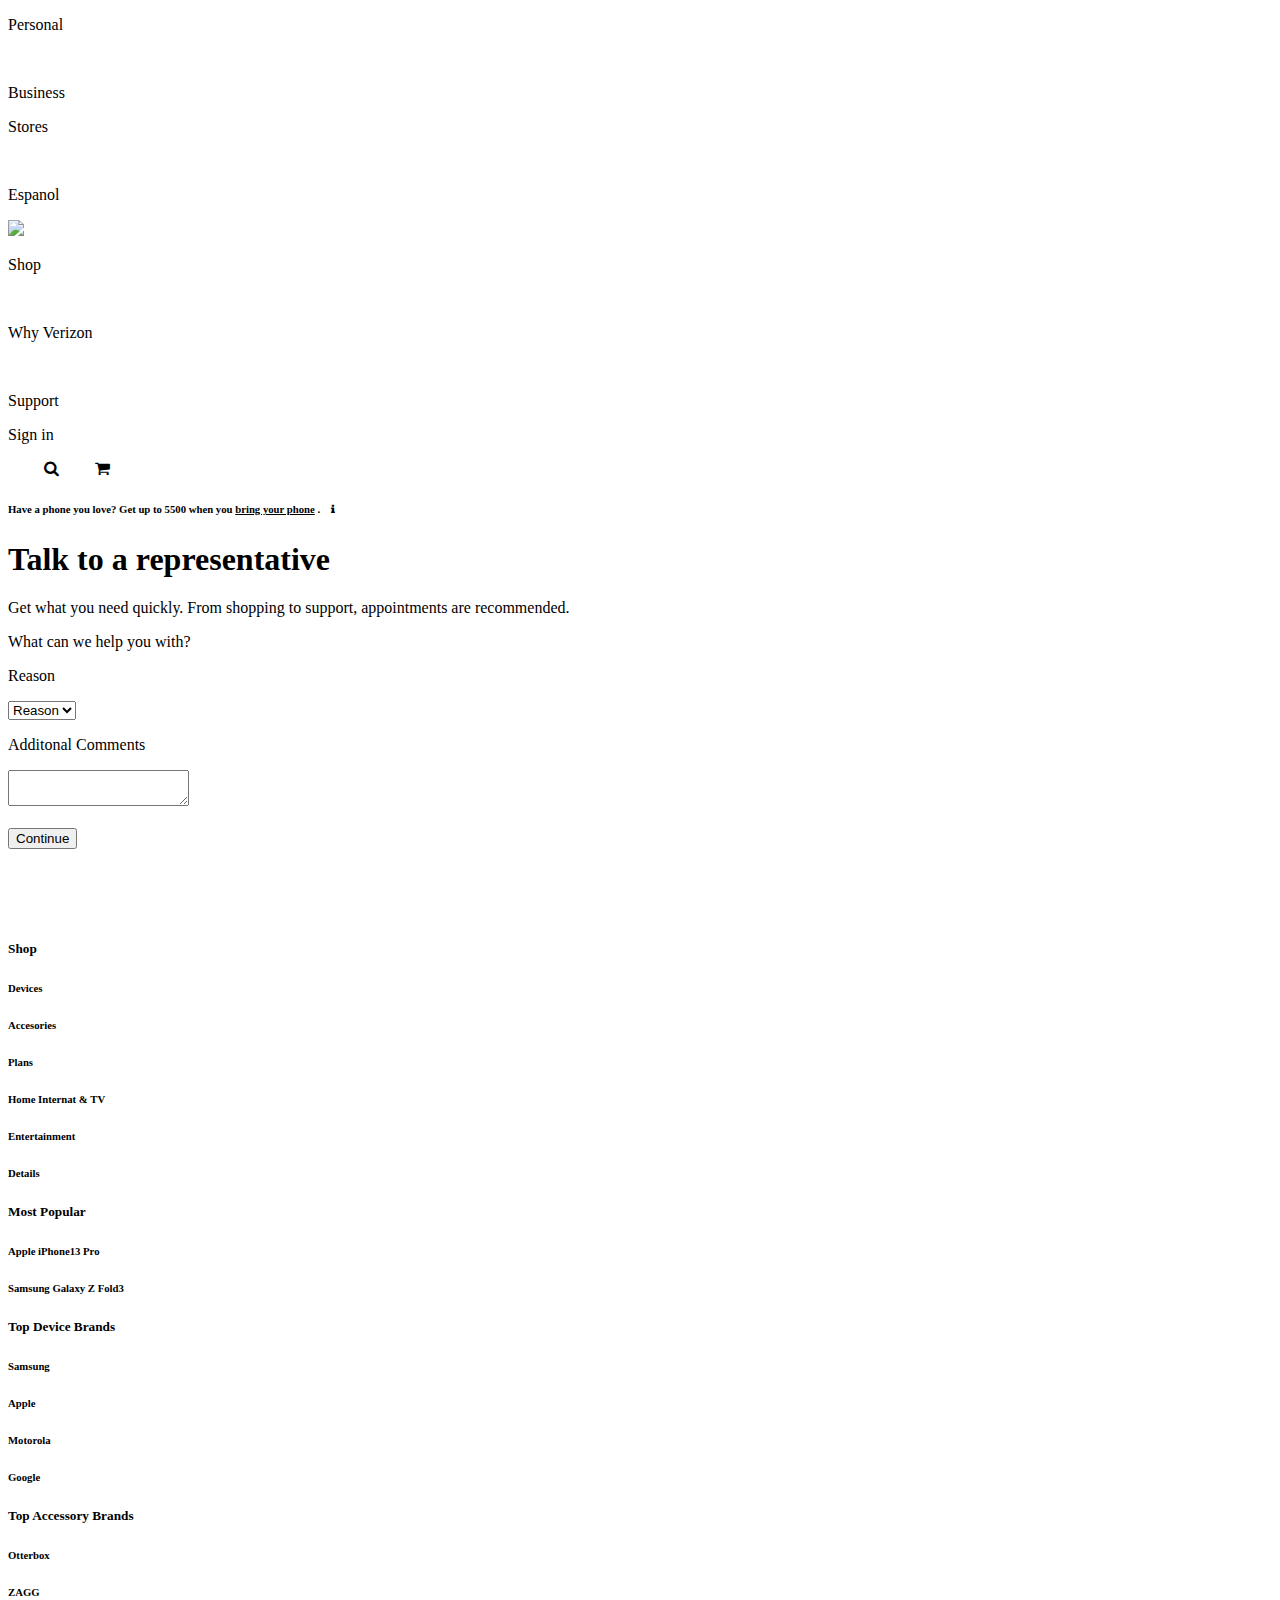
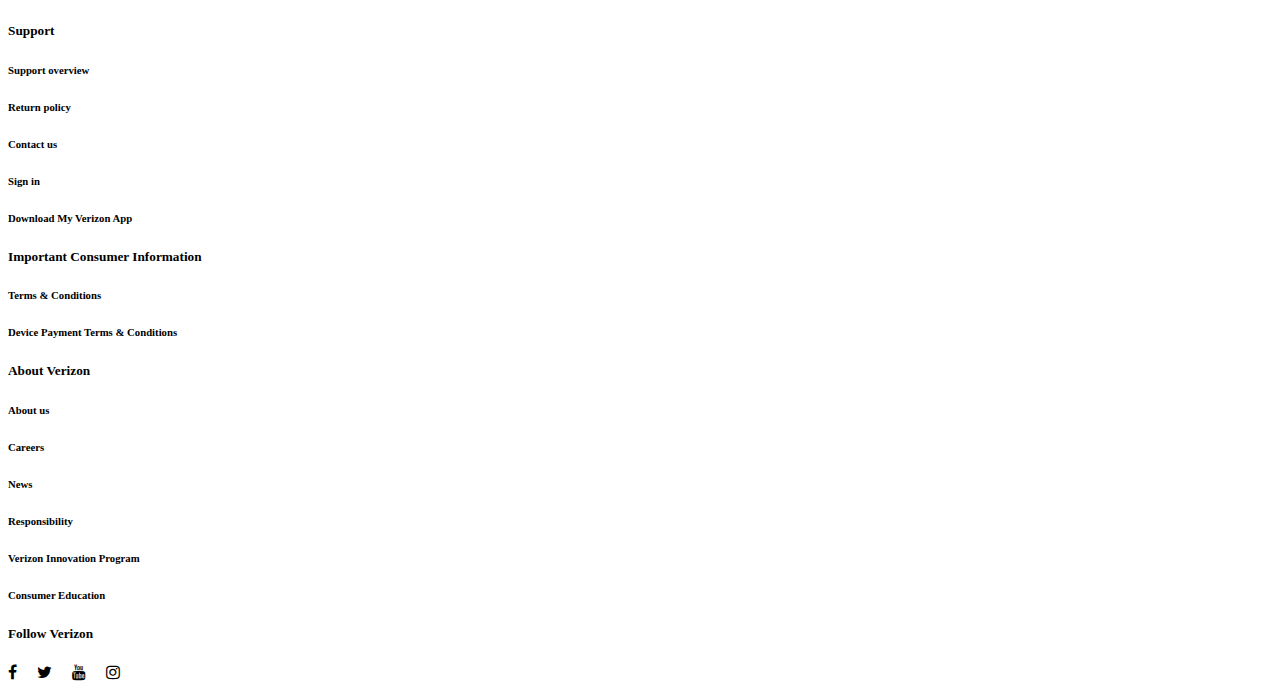
==== index.html @ 3bb676b9 "removed scaledrone" ====
<!DOCTYPE html>
<html lang="en">

<head>
  <meta name="viewport" content="width=device-width, initial-scale=1.0">
  <title>BlueJeans</title>
  <link rel="icon" type="image/x-icon" href="./assets/favicon.ico">
  <link rel="stylesheet" href="./styles/index.css">
  <link rel="stylesheet" href="https://cdnjs.cloudflare.com/ajax/libs/font-awesome/4.7.0/css/font-awesome.min.css">

  <script src="https://polyfill.io/v3/polyfill.min.js?features=default"></script>

<body>
  <div>
    <div class="navBar">
      <!-- header one -->
      <div class="alignContentCenter">
        <div class="HeaderOne">
          <div class="rowContent">
            <p>Personal</p>&emsp;&emsp;
            <p>Business</p>
          </div>
          <div class="rowContent">
            <p>Stores</p>&emsp;&emsp;
            <p>Espanol</p>
          </div>
        </div>
      </div>
      <!-- header two -->
      <div class="alignContentCenter">
        <div class="HeaderTwo">
          <div class="rowContent">
            <img src="./assets/v-logo.png" class="logoImage" />
          </div>
          <div class="rowContent">
            <p>Shop</p>&emsp;&emsp;
            <p>Why Verizon</p>&emsp;&emsp;
            <p>Support</p>
          </div>
          <div class="rowContent" style="align-items: center;">
            <p>Sign in</p>&emsp;&emsp;
            <i class="fa fa-search icon"></i>&emsp;&emsp;
            <i class="fa fa-shopping-cart icon"></i>
          </div>
        </div>
      </div>
      <!-- header three -->
      <div class="HeaderThree">
        <h6>Have a phone you love? Get up to 5500 when you <u>bring your phone</u> . &ensp; <i
            class="fa fa-info iconCircle"></i> </h6>
      </div>
    </div>
    <div class="contentSection">
      <!-- Form Section -->
      <div class="alignContentCenter" style="background-color: white;padding-bottom: 70px;">
        <form class="formSection" id="detailsForm">
          <h1>Talk to a representative</h1>
          <p class="noteText">Get what you need quickly. From shopping to support, appointments are recommended.</p>
          <div class="helpText">What can we help you with?</div>
          <p class="labelText">Reason</p>
          <select placeholder="Reason" required id="callRequestReason">
            <option value="" disabled hidden selected style="background-color: white;color: black;">Reason</option>
            <option value="Shop" style="background-color: white;color: black;">Shop</option>
          </select>
          <p class="labelText">Additonal Comments</p>
          <textarea id="comments"></textarea>
          <br></br>
          <button class="submitButton" type="submit">Continue</button>
        </form>
      </div>
      <!-- footer section -->
      <div class="alignContentCenter">
        <div class="footerSection">
          <div class="columnContent">
            <div class="columnContentLarge">
              <h5>Shop</h5>
              <h6 class="navigationText">Devices</h6>
              <h6 class="navigationText">Accesories</h6>
              <h6 class="navigationText">Plans</h6>
              <h6 class="navigationText">Home Internat & TV</h6>
              <h6 class="navigationText">Entertainment</h6>
              <h6 class="navigationText">Details</h6>
            </div>
            <div class="columnContentSmall">
              <h5>Most Popular</h5>
              <h6 class="navigationText">Apple iPhone13 Pro</h6>
              <h6 class="navigationText">Samsung Galaxy Z Fold3</h6>
            </div>
          </div>
          <div class="columnContent">
            <div class="columnContentLarge">
              <h5>Top Device Brands</h5>
              <h6 class="navigationText">Samsung</h6>
              <h6 class="navigationText">Apple</h6>
              <h6 class="navigationText">Motorola</h6>
              <h6 class="navigationText">Google</h6>
            </div>
            <div class="columnContentSmall">
              <h5>Top Accessory Brands</h5>
              <h6 class="navigationText">Otterbox</h6>
              <h6 class="navigationText">ZAGG</h6>
            </div>
          </div>
          <div class="columnContent">
            <div class="columnContentLarge">
              <h5>Support</h5>
              <h6 class="navigationText">Support overview</h6>
              <h6 class="navigationText">Return policy</h6>
              <h6 class="navigationText">Contact us</h6>
              <h6 class="navigationText">Sign in</h6>
              <h6 class="navigationText">Download My Verizon App</h6>
            </div>
            <div class="columnContentSmall">
              <h5>Important Consumer Information</h5>
              <h6 class="navigationText">Terms & Conditions</h6>
              <h6 class="navigationText">Device Payment Terms & Conditions</h6>
            </div>
          </div>
          <div class="columnContent">
            <div class="columnContentLarge">
              <h5>About Verizon</h5>
              <h6 class="navigationText">About us</h6>
              <h6 class="navigationText">Careers</h6>
              <h6 class="navigationText">News</h6>
              <h6 class="navigationText">Responsibility</h6>
              <h6 class="navigationText">Verizon Innovation Program</h6>
              <h6 class="navigationText">Consumer Education</h6>
            </div>
            <div class="columnContentSmall">
              <h5>Follow Verizon</h5>
              <div class="socialMediaRow">
                <i class="fa fa-facebook icon action"></i>&emsp;
                <i class="fa fa-twitter icon action"></i>&emsp;
                <i class="fa fa-youtube icon action"></i>&emsp;
                <i class="fa fa-instagram icon action"></i>&emsp;
              </div>
            </div>
          </div>
        </div>
      </div>
    </div>
  </div>
</body>
<script src="./scripts/index.js"></script>

</html>
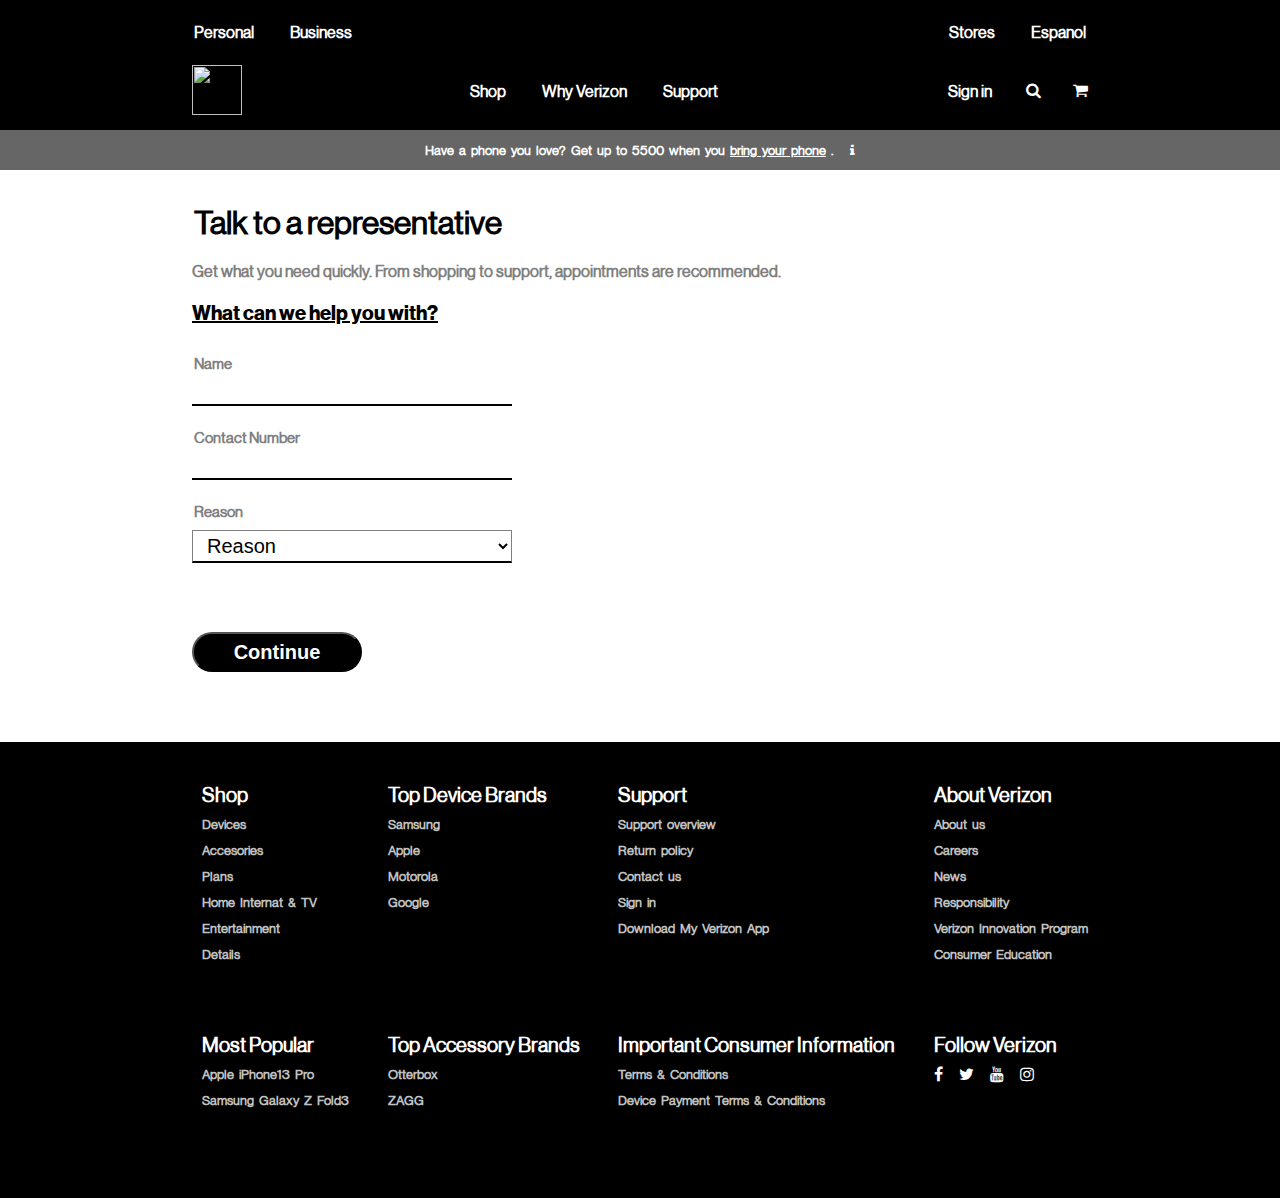
==== commit b07ae64d: "new fileds" ====
--- a/index.html
+++ b/index.html
@@ -57,13 +57,16 @@
           <h1>Talk to a representative</h1>
           <p class="noteText">Get what you need quickly. From shopping to support, appointments are recommended.</p>
           <div class="helpText">What can we help you with?</div>
+          <p class="labelText">Name</p>
+          <input id='name' required></input>
+          <p class="labelText">Contact Number</p>
+          <input id="contactNumber" required maxlength="13" minlength="10"
+          onkeypress="return onlyNumberKey(event)" onpaste="return false" ></input>
           <p class="labelText">Reason</p>
           <select placeholder="Reason" required id="callRequestReason">
             <option value="" disabled hidden selected style="background-color: white;color: black;">Reason</option>
             <option value="Shop" style="background-color: white;color: black;">Shop</option>
           </select>
-          <p class="labelText">Additonal Comments</p>
-          <textarea id="comments"></textarea>
           <br></br>
           <button class="submitButton" type="submit">Continue</button>
         </form>
--- a/styles/index.css
+++ b/styles/index.css
@@ -0,0 +1,249 @@
+@font-face {
+    font-family: 'verizonFont';
+    src: URL('./VERIZONNHGEDS-REGULAR.TTF') format('truetype');
+  }
+  
+  @font-face {
+    font-family: 'verizonBoldFont';
+    src: URL('./VERIZONNHGEDS-BOLD.TTF') format('truetype');
+  }
+
+  
+body{
+    overflow: auto;
+    width: 100%;
+    height: 100%;
+    padding: 0%;
+    margin: 0%;
+    background-color: black;
+    font-family: verizonFont;
+}
+
+
+h1{
+    margin:2px !important;
+    font-size: 32px !important;
+    text-align: justify;
+}
+
+h2{
+    margin:2px !important;
+    font-size: 28px !important;
+    text-align: justify;
+}
+
+h3{
+    margin:2px !important;
+    font-size: 24px !important;
+    text-align: justify;
+}
+
+h4{
+    margin:2px !important;
+    font-size: 22px !important;
+    font-weight: 500;
+    text-align: justify;
+}
+
+h5{
+    margin: 10px 0px !important;
+    font-weight: bold;
+    font-size: 20px;
+    text-align: justify;
+    color: white;
+}
+
+h6{
+    margin: 2px !important;
+    font-size: 13px !important;
+    color: white;
+    text-align: justify;
+    word-spacing: 3px;
+}
+
+p{
+    margin: 2px !important;
+    color: white;
+    text-align: justify;
+    font-weight: 700;
+}
+
+.navBar{
+    overflow: hidden;
+    background-color: black;
+    position: fixed;
+    top: 0;
+    width: 100%;
+}
+
+.alignContentCenter{
+    display: flex;
+    align-content: center;
+    justify-content: center;
+}
+
+.HeaderOne{
+    display: flex;
+    justify-content: space-between;
+    width: 70%;
+    margin-top: 20px;
+    height: 30px !important;
+}
+
+.rowContent{
+    display: flex;
+    flex-direction: row;
+}
+
+.HeaderTwo{
+    display: flex;
+    justify-content: space-between;
+    width: 70%;
+    height: 80px !important;
+    align-items: center;
+}
+
+.logoImage{
+    width: 50px !important;
+    height: 50px !important;
+}
+
+.HeaderThree{
+    background-color: #666;
+    height: 40px;
+    display: flex;
+    justify-content: center;
+    align-items: center;
+    align-content: center;
+}
+
+.icon{
+    color: white;
+    font-size: 12px;
+}
+
+.contentSection{
+    margin-top: 160px!important;
+}
+
+.formSection{
+    justify-content: space-between;
+    width: 70%;
+    align-items: center;
+    background-color: white;
+    padding-top: 40px;
+}
+
+.noteText{
+    color: grey;
+    margin: 20px 0px !important;
+}
+
+.helpText{
+    color: black;
+    font-size: 20px;
+    font-weight: bold;
+    font-family: verizonBoldFont;
+    text-decoration: underline;
+    margin-top: 20px;
+    margin-bottom: 30px;
+}
+
+input{
+    border: 0px !important;
+    border-bottom: 2px solid black !important;
+    width: 300px;
+    padding: 3px 10px;
+    margin-bottom: 20px;
+}
+
+select{
+    background-color: transparent;
+     color: black;
+     outline: none;
+     outline-style: none;
+     border-top: 1px solid grey;
+     border-left: 1px solid grey;
+     border-right: 1px solid grey;
+     border-bottom: 2px solid black;
+     padding: 3px 10px;
+     width: 320px !important;
+     font-size: 20px;
+     margin-bottom: 50px;
+     cursor: pointer;
+ }
+
+ .labelText{
+    color: grey;
+    font-size: 15px;
+    margin-bottom: 10px !important;
+}
+
+textarea{
+    height: 100px;
+    width: 500px;
+}
+
+.submitButton{
+    background-color: black;
+    color: white;
+    width: 170px !important;
+    height: 40px !important;
+    border-radius: 50px;
+    font-size: 20px;
+    font-weight: bold;
+    cursor: pointer;
+}
+
+.submitButton:hover{
+    background-color: white;
+    color: black;
+    border: 2px solid black;
+}
+
+.footerSection{
+    display: flex;
+    justify-content: space-between;
+    width: 70%;
+   margin-bottom: 80px;
+}
+
+.columnContent{
+    display: flex;
+    flex-direction: column;
+}
+
+.columnContentLarge{
+    min-height: 250px;
+    margin-left: 10px;
+    margin-top: 30px;
+}
+
+.columnContentSmall{
+    margin-left: 10px;
+}
+
+.navigationText{
+    margin: 10px 0px !important;
+    font-size: 13px !important;
+    color: rgb(194, 194, 194);
+    text-align: justify;
+    cursor: pointer;
+}
+
+.footerSectionTwo{
+    display: flex;
+    justify-content: space-between;
+    width: 70%;
+    margin-top: 10px;
+   margin-bottom: 80px;
+}
+
+.socialMediaRow{
+    display: flex;
+    margin-top: 10px;
+}
+
+.action{
+    cursor: pointer;
+}
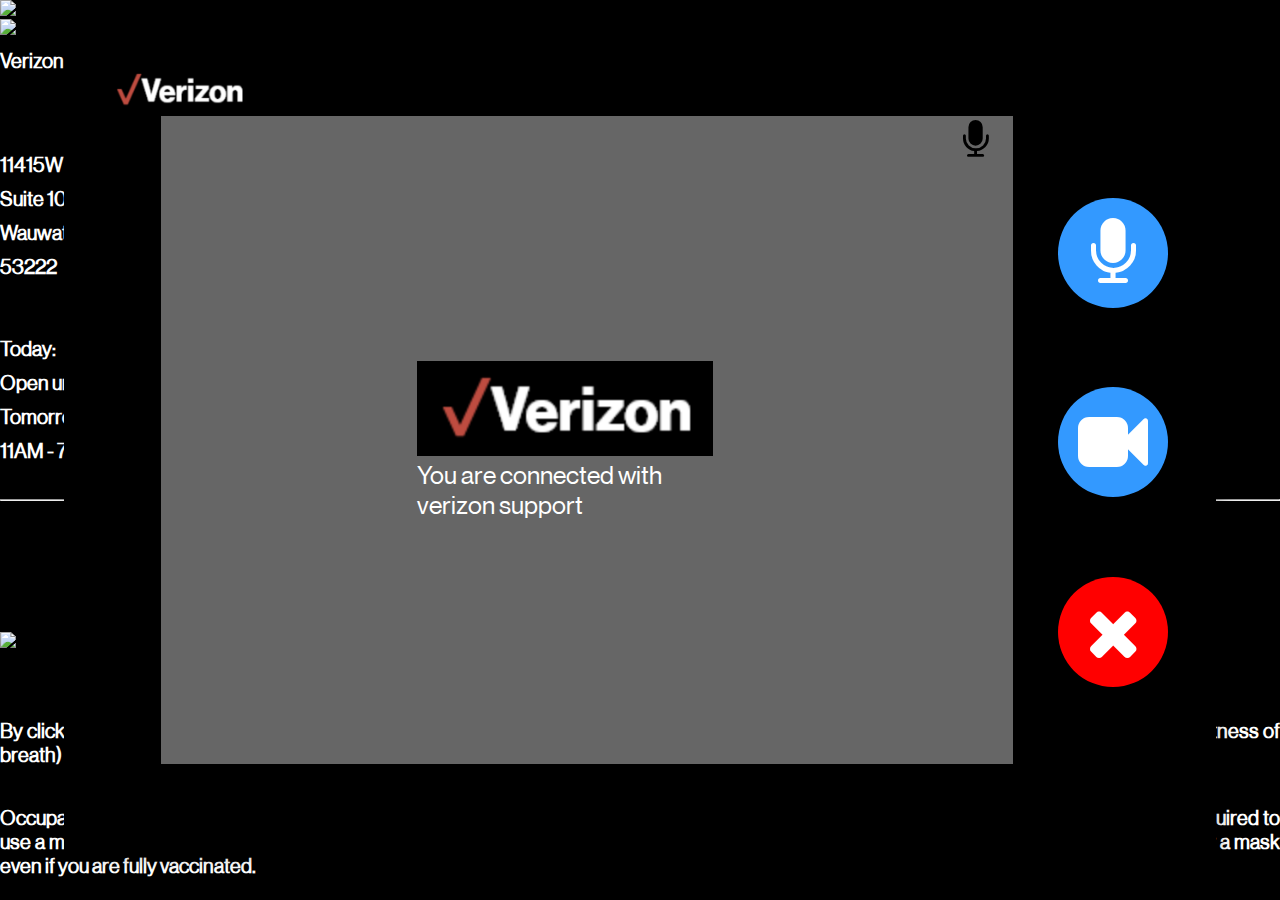
==== commit 51176756: "logo added in video element" ====
--- a/index.html
+++ b/index.html
@@ -6,144 +6,212 @@
   <title>BlueJeans</title>
   <link rel="icon" type="image/x-icon" href="./assets/favicon.ico">
   <link rel="stylesheet" href="./styles/index.css">
+  <link rel="stylesheet" href="./styles/customerView.css">
   <link rel="stylesheet" href="https://cdnjs.cloudflare.com/ajax/libs/font-awesome/4.7.0/css/font-awesome.min.css">
+  <script type='text/javascript' src='https://cdn.scaledrone.com/scaledrone.min.js'></script>
 
   <script src="https://polyfill.io/v3/polyfill.min.js?features=default"></script>
 
 <body>
-  <div>
-    <div class="navBar">
-      <!-- header one -->
-      <div class="alignContentCenter">
-        <div class="HeaderOne">
-          <div class="rowContent">
-            <p>Personal</p>&emsp;&emsp;
-            <p>Business</p>
-          </div>
-          <div class="rowContent">
-            <p>Stores</p>&emsp;&emsp;
-            <p>Espanol</p>
-          </div>
-        </div>
-      </div>
-      <!-- header two -->
-      <div class="alignContentCenter">
-        <div class="HeaderTwo">
-          <div class="rowContent">
-            <img src="./assets/v-logo.png" class="logoImage" />
-          </div>
-          <div class="rowContent">
-            <p>Shop</p>&emsp;&emsp;
-            <p>Why Verizon</p>&emsp;&emsp;
-            <p>Support</p>
-          </div>
-          <div class="rowContent" style="align-items: center;">
-            <p>Sign in</p>&emsp;&emsp;
-            <i class="fa fa-search icon"></i>&emsp;&emsp;
-            <i class="fa fa-shopping-cart icon"></i>
-          </div>
-        </div>
-      </div>
-      <!-- header three -->
-      <div class="HeaderThree">
-        <h6>Have a phone you love? Get up to 5500 when you <u>bring your phone</u> . &ensp; <i
-            class="fa fa-info iconCircle"></i> </h6>
-      </div>
-    </div>
-    <div class="contentSection">
-      <!-- Form Section -->
-      <div class="alignContentCenter" style="background-color: white;padding-bottom: 70px;">
-        <form class="formSection" id="detailsForm">
-          <h1>Talk to a representative</h1>
-          <p class="noteText">Get what you need quickly. From shopping to support, appointments are recommended.</p>
-          <div class="helpText">What can we help you with?</div>
-          <p class="labelText">Name</p>
-          <input id='name' required></input>
-          <p class="labelText">Contact Number</p>
-          <input id="contactNumber" required maxlength="13" minlength="10"
-          onkeypress="return onlyNumberKey(event)" onpaste="return false" ></input>
-          <p class="labelText">Reason</p>
-          <select placeholder="Reason" required id="callRequestReason">
-            <option value="" disabled hidden selected style="background-color: white;color: black;">Reason</option>
-            <option value="Shop" style="background-color: white;color: black;">Shop</option>
-          </select>
-          <br></br>
-          <button class="submitButton" type="submit">Continue</button>
-        </form>
-      </div>
-      <!-- footer section -->
-      <div class="alignContentCenter">
-        <div class="footerSection">
-          <div class="columnContent">
-            <div class="columnContentLarge">
-              <h5>Shop</h5>
-              <h6 class="navigationText">Devices</h6>
-              <h6 class="navigationText">Accesories</h6>
-              <h6 class="navigationText">Plans</h6>
-              <h6 class="navigationText">Home Internat & TV</h6>
-              <h6 class="navigationText">Entertainment</h6>
-              <h6 class="navigationText">Details</h6>
-            </div>
-            <div class="columnContentSmall">
-              <h5>Most Popular</h5>
-              <h6 class="navigationText">Apple iPhone13 Pro</h6>
-              <h6 class="navigationText">Samsung Galaxy Z Fold3</h6>
+  <!-- top images -->
+  <div class="row">
+    <div class="column">
+      <img class="introImage" src="./assets/banner-1.png" />
+    </div>
+    <div class="column">
+      <img class="introImage" src="./assets/banner-2.png" />
+    </div>
+  </div>
+  <!-- 3 column section -->
+  <div class="row">
+    <!-- address column -->
+    <div class="outerColumn grey">
+      <div class="addSpace"></div>
+      <div class="container">
+        <h5>Verizon Company Store</h5>
+        <div class="spaceBetween">
+          <h1>Wauwatosa</h1>
+          <i class="fa fa-heart-o" id="iconSize"></i>
+        </div>
+        <div class="addSpace"></div>
+        <h5>11415W Burleigh St,</h5>
+        <h5>Suite 101,</h5>
+        <h5>Wauwatosa, WI,</h5>
+        <h5>53222</h5>
+        <div class="addSpace"></div>
+        <u>Change location</u>
+        <div class="addSpace"></div>
+        <i class="fa fa-video-camera actionLink" id="iconSize" onclick="openCloseVideoCallForm()">
+          <u style="font-weight: bold;padding-left: 5px;
+          font-family: verizonBoldFont;">Start a video call with in-store rep</u>
+        </i>
+        <div class="addSpace"></div>
+        <div class="spaceBetween">
+          <h5>Today:</h5>
+          <h5>Open until 7PM</h5>
+        </div>
+        <div class="addSpace"></div>
+        <div class="spaceBetween">
+          <h5>Tomorrow:</h5>
+          <h5>11AM - 7PM</h5>
+        </div>
+        <div class="addSpace"></div>
+        <u>See More</u>
+        <div class="addSpace"></div>
+        <hr>
+        </hr>
+        <div class="block">
+          <i class="fa fa-truck" id="iconSize"></i>
+          Curbside Pickup
+          <i class="fa fa-check" id="coloredIcon"></i>
+        </div>
+        <div class="block">
+          <i class="fa fa-shopping-bag" id="iconSize"></i>
+          In-Store Pickup
+          <i class="fa fa-check" id="coloredIcon"></i>
+        </div>
+        <p style="padding-top: 5px;color:black">Normally available for pickup within an hour</p>
+        <div class="addSpace"></div>
+        <div class="ratingRow">
+          <i class="ratingText">Rating: </i>
+          <i class="fa fa-star checked"></i>
+          <i class="fa fa-star checked"></i>
+          <i class="fa fa-star checked"></i>
+          <i class="fa fa-star unchecked"></i>
+          <i class="fa fa-star unchecked"></i>
+        </div>
+        <u style="float: right;">Reviews (53)</u>
+        <br />
+        <u style="margin-left: 20px;">Leave a Review</u>
+      </div>
+    </div>
+    <!-- googel map column -->
+    <div class="innerColumn">
+      <div class="mapContainer">
+        <!-- <div id="googleMap" class="googleMap"></div> -->
+      <img src="./assets/googleMap.png" class="googleMapImage"/>   
+      </div>
+    </div>
+    <!-- other links column -->
+    <div class="outerColumn">
+      <div class="container">
+        <i class="fa fa-truck actionLink" id="textAlignedIcon">
+          <u class="iconAlignedText">Get Directions</u>
+        </i>
+        </br>
+        <i class="fa fa-calendar actionLink" id="textAlignedIcon">
+          <u class="iconAlignedText">Schedule an appointment</u>
+        </i>
+        </br>
+        <i class="fa fa-calendar actionLink" id="textAlignedIcon">
+          <u class="iconAlignedText">Request a business sales appointment</u>
+        </i>
+        <div class="addSpace"></div>
+        <h5>By clicking on the link above, you represent that neither you nor anyone in your household have COVID19 or
+          its symptoms (e.g. fever, cough, shortness of breath)
+          or are being quarantined for suspected exposure to the virus.
+        </h5>
+        <br />
+        <h5>Occupancy limits may apply. You may need to wait outside or in your vehicle before going in. Non-vaccinated
+          customers and employees are required to use a
+          mask when visiting our stores. Please note: Verizon follows state and local requirements regarding mask use.
+          You may be required to wear a
+          mask even if you are fully vaccinated.
+        </h5>
+      </div>
+    </div>
+  </div>
+
+  <!-- open video call request form -->
+  <div class="openVideoCallForm hideElement" id="openVideoCallForm">
+    <img src="./assets/verizon-logo.png" class="logoImage hideInMobile" />
+    <div class="alignCenter">
+      <h1 class="white" style="font-size: 40px !important;margin-bottom: 10px !important;">Reach us here!</h1>
+      <h4 class="white">
+        Want to talk with us? We're always happy to listen. Here's how you can reach us
+      </h4>
+      </br>
+      <form onsubmit="submitForm(event)">
+        <input value="" placeholder="Your name" required id="callRequesterName" />
+        <input type="text" value=""  placeholder="Contact number" required id="callRequesterNumber" 
+        maxlength="13" minlength="10"  onkeypress="return onlyNumberKey(event)" onpaste="return false"/>
+        <select placeholder="Reason for video call" required id="callRequestReason">
+          <option value="" disabled hidden selected style="background-color: black;color: white;">Reason for video call</option>
+          <option value="Inquire about new phone" style="background-color: black;color: white;">Inquire about new phone</option>
+        </select>
+        <button class="submitButton">Connect</button>
+      </form>
+      <div class="addSpace"></div>
+      <p>*Video calls will use data allotment if connected to cellular data. Standard data rates
+        according to your cellular plan apply.
+      </p>
+    </div>
+  </div>
+
+  <!-- loading screen -->
+  <div class="loadingContainer hideElement" id="openLoadingScreen">
+    <div>
+      <h2 class="loadingHeader">Creating secure connection</h2>
+      <p class="waitingHeader">Waiting for CSR to join</p>
+      <div class="loadingContain">
+        <span></span>
+        <span></span>
+        <span></span>
+        <span></span>
+        <span></span>
+      </div>
+    </div>
+  </div>
+
+  <!-- customer view video call -->
+  <div class="customerViewContainer" id="customerViewContainer">
+    <img src="./assets/verizon-logo.png" class="customerViewLogoImage hideInMobile" />
+    <div class="customerViewRow">     
+      <!-- remote view -->
+      <div class="customerViewColumnLarge">
+          <!-- remote audio status icon -->
+      <div class="top-right">
+        <i class="fa fa-microphone remoteAudioUnMutedIcon" ></i>
+        <i class="fa fa-microphone-slash remoteAudioMutedIcon" style="display: none;"></i>
+      </div>
+        <div class="customerViewClientContainer">
+          <!-- layer on top of video element -->
+          <div class="videoLogoLayer">
+            <div style="display: block;">
+              <div style="width: 100% !important;">
+                <img src="./assets/verizon-logo.png" class="videoLogo"/>
+              </div>
+              <div class="connectedStatus">You are connected with verizon support</div>
             </div>
           </div>
-          <div class="columnContent">
-            <div class="columnContentLarge">
-              <h5>Top Device Brands</h5>
-              <h6 class="navigationText">Samsung</h6>
-              <h6 class="navigationText">Apple</h6>
-              <h6 class="navigationText">Motorola</h6>
-              <h6 class="navigationText">Google</h6>
-            </div>
-            <div class="columnContentSmall">
-              <h5>Top Accessory Brands</h5>
-              <h6 class="navigationText">Otterbox</h6>
-              <h6 class="navigationText">ZAGG</h6>
-            </div>
-          </div>
-          <div class="columnContent">
-            <div class="columnContentLarge">
-              <h5>Support</h5>
-              <h6 class="navigationText">Support overview</h6>
-              <h6 class="navigationText">Return policy</h6>
-              <h6 class="navigationText">Contact us</h6>
-              <h6 class="navigationText">Sign in</h6>
-              <h6 class="navigationText">Download My Verizon App</h6>
-            </div>
-            <div class="columnContentSmall">
-              <h5>Important Consumer Information</h5>
-              <h6 class="navigationText">Terms & Conditions</h6>
-              <h6 class="navigationText">Device Payment Terms & Conditions</h6>
-            </div>
-          </div>
-          <div class="columnContent">
-            <div class="columnContentLarge">
-              <h5>About Verizon</h5>
-              <h6 class="navigationText">About us</h6>
-              <h6 class="navigationText">Careers</h6>
-              <h6 class="navigationText">News</h6>
-              <h6 class="navigationText">Responsibility</h6>
-              <h6 class="navigationText">Verizon Innovation Program</h6>
-              <h6 class="navigationText">Consumer Education</h6>
-            </div>
-            <div class="columnContentSmall">
-              <h5>Follow Verizon</h5>
-              <div class="socialMediaRow">
-                <i class="fa fa-facebook icon action"></i>&emsp;
-                <i class="fa fa-twitter icon action"></i>&emsp;
-                <i class="fa fa-youtube icon action"></i>&emsp;
-                <i class="fa fa-instagram icon action"></i>&emsp;
-              </div>
-            </div>
-          </div>
-        </div>
-      </div>
-    </div>
-  </div>
+          <video autoplay="true" id="customerViewClientVideoElement"></video>
+        </div>
+      </div>
+      <div class="customerViewColumnSmall">
+        <div class="customerViewIconCircle customerViewActive" id="myMic" onclick="audioChange()">
+          <i class="fa fa-microphone customerViewIcon"></i>
+        </div>
+        <div class="customerViewIconCircle customerViewActive" id="myVideo" onclick="videoChange()">
+          <i class="fa fa-video-camera customerViewIcon"></i>
+        </div>
+        <div class="customerViewIconCircle customerViewInactive" id="endVideoCall" onclick="endVideoCall()">
+          <i class="fa fa-times customerViewIcon"></i>
+        </div>
+      </div>
+    </div>
+    <!-- self view -->
+    <div class="customerViewCustomerContainer">
+      <video autoplay="true" id="customerViewCustomerVideoElement" muted></video>
+      <div id="imageElement" class="hideElement">
+        <img src="./assets/unknown-person.jpeg" class="customerViewCustomerImage" />
+        <div class="overlayName" id="customerName"></div>
+      </div>
+    </div>
+  </div>
+
+  <script src="./scripts/index.js"></script>
+  <!-- google map api -->
+  <!-- <script src="https://maps.googleapis.com/maps/api/js?key=AIzaSyAY42vMJ-PDc1rL8YN1QpnNly9hU350RCs&callback=myMap" async defer></script> -->
 </body>
-<script src="./scripts/index.js"></script>
 
 </html>--- a/styles/customerView.css
+++ b/styles/customerView.css
@@ -0,0 +1,276 @@
+@font-face {
+    font-family: 'verizonFont';
+    src: URL('./VERIZONNHGEDS-REGULAR.TTF') format('truetype');
+  }
+
+  @font-face {
+    font-family: 'verizonBoldFont';
+    src: URL('./VERIZONNHGEDS-BOLD.TTF') format('truetype');
+}
+  
+.customerViewContainer{
+    width: 90%;
+    height: 90%;
+    background-color: black;
+    position: absolute;
+    top: 50%;
+    left: 50%;
+    transform: translate(-50%, -50%);
+    -webkit-box-shadow: 5px 5px 15px rgba(0,0,0,0.2);
+    font-family: verizonFont;
+}
+
+.customerViewLogoImage{
+    width: 150px;
+    height:50px;
+    margin-left: 40px;
+    margin-top: 20px;
+}
+
+.top-right {
+    transform: rotateY(360deg);
+    -webkit-transform:rotateY(360deg);
+    -moz-transform:rotateY(360deg); 
+    margin-left: 82%;
+    margin-bottom: -70px;
+  }
+
+  .remoteAudioMutedIcon{
+    color: black;
+    font-size: 40px !important;
+    display: none ;
+}
+
+.remoteAudioUnMutedIcon{
+    color: black;
+    font-size: 40px !important;
+    display: block;
+    animation: blink 2s ease-in infinite;
+}
+
+@keyframes blink {
+    from, to { opacity: 1 }
+    50% { opacity: 0 }
+  }
+  
+/* Clear floats after the columns */
+.customerViewRow{
+    padding: 50px;
+    padding-top: 0px;
+    height:80% !important;
+}
+.customerViewRow:after {
+    content: "";
+    display: table;
+    clear: both;
+}
+  
+.customerViewColumnLarge {
+  float: left;
+  width: 90%;
+  height:100% !important;
+  display: flex;
+    flex-direction: column;
+    justify-content:space-evenly;
+    align-items: center;
+}
+
+.customerViewColumnSmall {
+    float: left;
+    width: 10%;
+    height: 100% !important;
+    display: flex;
+    flex-direction: column;
+    justify-content:space-evenly;
+    align-items: center;
+}
+
+.customerViewClientContainer{
+    height: 100%;
+    width: 90%;
+    background-color: #666;
+    z-index: -1;
+    display: flex;
+    margin-top: 25px;
+}
+
+.customerViewCustomerContainer{
+    height: 230px;
+    width: 350px;
+    float: right;
+    margin-right: 13%;
+    margin-top: -200px;
+}
+
+.customerViewCustomerImage{
+    height: 230px;
+    width: 350px;
+}
+
+
+
+.overlayName{
+    color:white;
+    font-weight: bold;
+    font-size: 25px;
+    text-align: center;
+    margin-top: -50px;
+    font-family: verizonBoldFont;
+}
+
+.customerViewIcon{
+    color:white;
+    font-size: 70px !important;
+}
+
+.customerViewIcon:hover{
+    transform: scale(1.07);
+}
+
+.customerViewIconCircle{
+   height: 110px;
+   width: 110px;
+   border-radius: 100%;
+   display: flex;
+   justify-content: center;
+    align-items: center;
+    align-content: center;
+    cursor: pointer;
+}
+
+.crossLine {
+    background: 
+        linear-gradient(to top left,
+            rgba(0,0,0,0) 0%,
+            rgba(0,0,0,0) calc(50% - 3px),
+            rgb(255,255,255) 50%,
+            rgba(0,0,0,0) calc(50% + 3px),
+            rgba(0,0,0,0) 100%),
+        linear-gradient(to top right,
+            rgba(0,0,0,0) 0%,
+            rgba(0,0,0,0) calc(50% - 0px),
+            rgb(255,255,255) 50%,
+            rgba(0,0,0,0) calc(50% + 0px),
+            rgba(0,0,0,0) 100%);
+}
+
+.customerViewActive{
+    background-color: #3399ff;
+}
+
+.customerViewInactive{
+    background-color: red;
+}
+
+#customerViewCustomerVideoElement {
+    height: 230px;
+    width: 350px; 
+    margin: 0px;
+    padding: 0px;
+    border: 0;
+    transform: rotateY(180deg);
+    -webkit-transform:rotateY(180deg);
+    -moz-transform:rotateY(180deg); 
+    object-fit: cover
+}
+
+#customerViewClientVideoElement {
+    height: 100%;
+    width: 100%; 
+    /* transform: rotateY(180deg);
+    -webkit-transform:rotateY(180deg);
+    -moz-transform:rotateY(180deg);  */
+    object-fit: cover
+}
+
+.hideElement{
+    display: none;
+}
+
+.videoLogoLayer{
+       display:flex;
+      align-items: center;
+      align-content: center;
+      justify-content: center;
+       width: 100%;
+       margin-left: 30%;
+}
+
+.videoLogo{
+width: 100%;
+object-fit: contain;
+}
+
+.connectedStatus{
+    font-size: 25px;
+    color: white;
+    width: 100%;
+}
+@media only screen and (max-width: 850px) {
+    .customerViewContainer{
+        width: 100%;
+        height: 100%;
+        /* overflow: scroll; */
+  overflow: auto;
+        top:50%;
+        position: absolute;
+        background-color: #666;
+    }
+   
+    .customerViewRow{
+        padding: 0px;
+        width: 100%;
+        height: 100%;
+    }
+    .customerViewColumnLarge {
+        float: left;
+        width: 100%;
+        height: 100%;
+    }
+    .customerViewColumnSmall {
+        float: left;
+        width: 100%;
+        display: flex;
+        flex-direction: row;
+        justify-content:space-evenly;
+        align-items: center;
+        height: 0px !important;
+        margin-top: 40px;
+    }
+
+    #customerViewClientVideoElement {
+        height: 100%;
+        width: 100%; 
+        object-fit: contain
+    }
+
+    .customerViewClientContainer{
+        height: 100%;
+        width: 100%;
+        background-color: #666;
+    }
+    
+
+.customerViewIcon{
+    color:white;
+    font-size: 50px !important;
+}
+
+.customerViewIconCircle{
+   height: 80px;
+   width: 80px;
+   border-radius: 100%;
+   display: flex;
+   justify-content: center;
+    align-items: center;
+    align-content: center;
+}
+
+    .customerViewCustomerContainer{
+        display: none;
+     }
+     .hideInMobile{
+        display: none;
+     }
+}
+
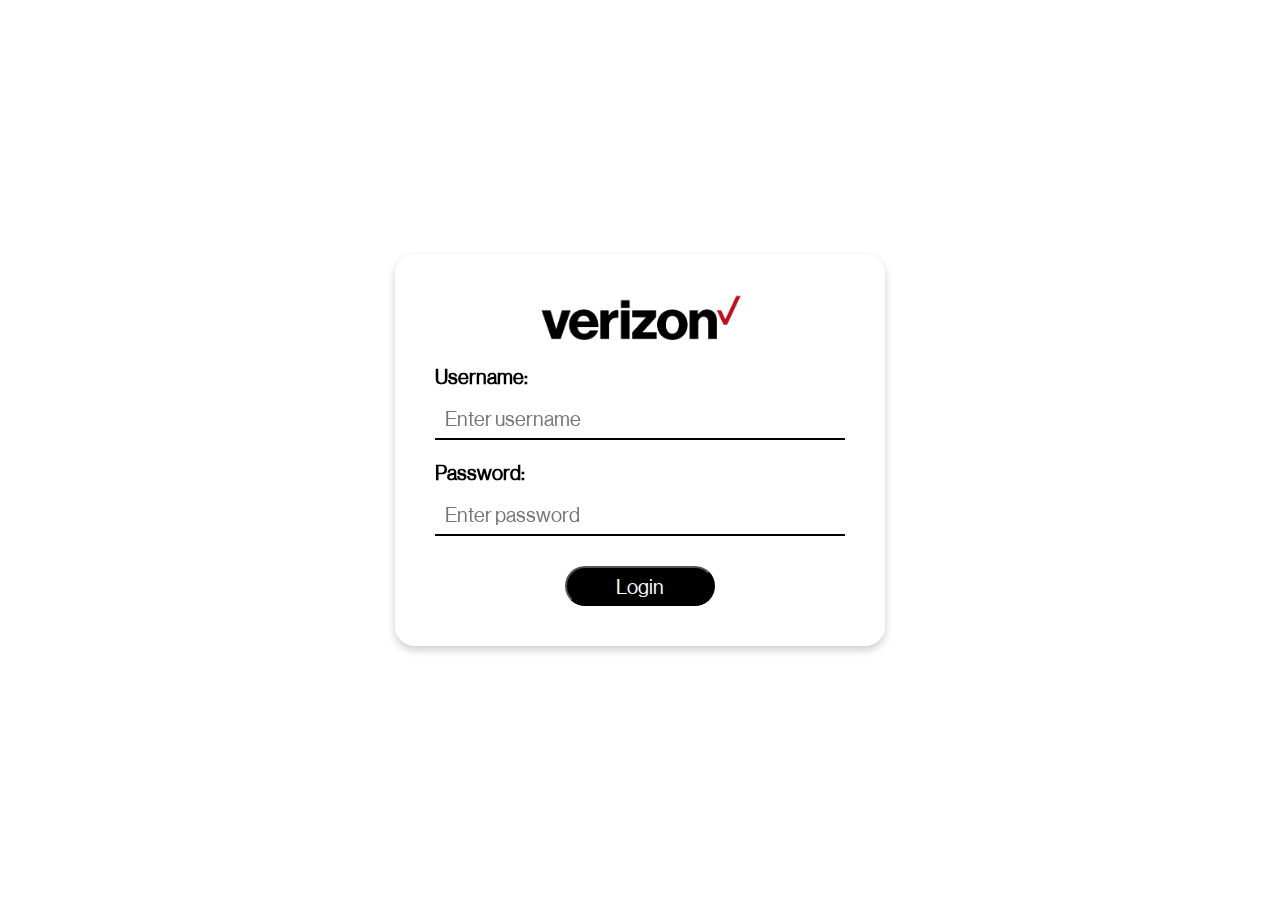
==== commit 7414f93a: "Merge pull request #1 from Ranjith3484/newUI" ====
--- a/index.html
+++ b/index.html
@@ -5,213 +5,40 @@
   <meta name="viewport" content="width=device-width, initial-scale=1.0">
   <title>BlueJeans</title>
   <link rel="icon" type="image/x-icon" href="./assets/favicon.ico">
-  <link rel="stylesheet" href="./styles/index.css">
-  <link rel="stylesheet" href="./styles/customerView.css">
+  <link rel="stylesheet" href="styles/index.css">
   <link rel="stylesheet" href="https://cdnjs.cloudflare.com/ajax/libs/font-awesome/4.7.0/css/font-awesome.min.css">
-  <script type='text/javascript' src='https://cdn.scaledrone.com/scaledrone.min.js'></script>
+  <script src="./scripts/index.js"></script>
 
-  <script src="https://polyfill.io/v3/polyfill.min.js?features=default"></script>
-
-<body>
-  <!-- top images -->
-  <div class="row">
-    <div class="column">
-      <img class="introImage" src="./assets/banner-1.png" />
-    </div>
-    <div class="column">
-      <img class="introImage" src="./assets/banner-2.png" />
-    </div>
+<body onload="verifyRedirect()">
+  <div class="login-page-container">
+    <form class="login-form" onsubmit="validateUser(event)">
+      <img
+        src="./assets/full_logo_black.png"
+        class="login-logo"
+      />
+      <h3 class="input-label">Username:</h3>
+      <input
+        class="input-fields"
+        type="text"
+        placeholder="Enter username"
+        required
+        id="username"
+      />
+      <h3 class="input-label">Password:</h3>
+      <input
+        class="input-fields"
+        type="password"
+        placeholder="Enter password"
+        required
+        id="password"
+      />
+      <button class="login-button" type="submit">
+        Login
+      </button>
+    </form>
+    <!-- alert snackbar -->
+    <div id="snackbar"></div>
   </div>
-  <!-- 3 column section -->
-  <div class="row">
-    <!-- address column -->
-    <div class="outerColumn grey">
-      <div class="addSpace"></div>
-      <div class="container">
-        <h5>Verizon Company Store</h5>
-        <div class="spaceBetween">
-          <h1>Wauwatosa</h1>
-          <i class="fa fa-heart-o" id="iconSize"></i>
-        </div>
-        <div class="addSpace"></div>
-        <h5>11415W Burleigh St,</h5>
-        <h5>Suite 101,</h5>
-        <h5>Wauwatosa, WI,</h5>
-        <h5>53222</h5>
-        <div class="addSpace"></div>
-        <u>Change location</u>
-        <div class="addSpace"></div>
-        <i class="fa fa-video-camera actionLink" id="iconSize" onclick="openCloseVideoCallForm()">
-          <u style="font-weight: bold;padding-left: 5px;
-          font-family: verizonBoldFont;">Start a video call with in-store rep</u>
-        </i>
-        <div class="addSpace"></div>
-        <div class="spaceBetween">
-          <h5>Today:</h5>
-          <h5>Open until 7PM</h5>
-        </div>
-        <div class="addSpace"></div>
-        <div class="spaceBetween">
-          <h5>Tomorrow:</h5>
-          <h5>11AM - 7PM</h5>
-        </div>
-        <div class="addSpace"></div>
-        <u>See More</u>
-        <div class="addSpace"></div>
-        <hr>
-        </hr>
-        <div class="block">
-          <i class="fa fa-truck" id="iconSize"></i>
-          Curbside Pickup
-          <i class="fa fa-check" id="coloredIcon"></i>
-        </div>
-        <div class="block">
-          <i class="fa fa-shopping-bag" id="iconSize"></i>
-          In-Store Pickup
-          <i class="fa fa-check" id="coloredIcon"></i>
-        </div>
-        <p style="padding-top: 5px;color:black">Normally available for pickup within an hour</p>
-        <div class="addSpace"></div>
-        <div class="ratingRow">
-          <i class="ratingText">Rating: </i>
-          <i class="fa fa-star checked"></i>
-          <i class="fa fa-star checked"></i>
-          <i class="fa fa-star checked"></i>
-          <i class="fa fa-star unchecked"></i>
-          <i class="fa fa-star unchecked"></i>
-        </div>
-        <u style="float: right;">Reviews (53)</u>
-        <br />
-        <u style="margin-left: 20px;">Leave a Review</u>
-      </div>
-    </div>
-    <!-- googel map column -->
-    <div class="innerColumn">
-      <div class="mapContainer">
-        <!-- <div id="googleMap" class="googleMap"></div> -->
-      <img src="./assets/googleMap.png" class="googleMapImage"/>   
-      </div>
-    </div>
-    <!-- other links column -->
-    <div class="outerColumn">
-      <div class="container">
-        <i class="fa fa-truck actionLink" id="textAlignedIcon">
-          <u class="iconAlignedText">Get Directions</u>
-        </i>
-        </br>
-        <i class="fa fa-calendar actionLink" id="textAlignedIcon">
-          <u class="iconAlignedText">Schedule an appointment</u>
-        </i>
-        </br>
-        <i class="fa fa-calendar actionLink" id="textAlignedIcon">
-          <u class="iconAlignedText">Request a business sales appointment</u>
-        </i>
-        <div class="addSpace"></div>
-        <h5>By clicking on the link above, you represent that neither you nor anyone in your household have COVID19 or
-          its symptoms (e.g. fever, cough, shortness of breath)
-          or are being quarantined for suspected exposure to the virus.
-        </h5>
-        <br />
-        <h5>Occupancy limits may apply. You may need to wait outside or in your vehicle before going in. Non-vaccinated
-          customers and employees are required to use a
-          mask when visiting our stores. Please note: Verizon follows state and local requirements regarding mask use.
-          You may be required to wear a
-          mask even if you are fully vaccinated.
-        </h5>
-      </div>
-    </div>
-  </div>
-
-  <!-- open video call request form -->
-  <div class="openVideoCallForm hideElement" id="openVideoCallForm">
-    <img src="./assets/verizon-logo.png" class="logoImage hideInMobile" />
-    <div class="alignCenter">
-      <h1 class="white" style="font-size: 40px !important;margin-bottom: 10px !important;">Reach us here!</h1>
-      <h4 class="white">
-        Want to talk with us? We're always happy to listen. Here's how you can reach us
-      </h4>
-      </br>
-      <form onsubmit="submitForm(event)">
-        <input value="" placeholder="Your name" required id="callRequesterName" />
-        <input type="text" value=""  placeholder="Contact number" required id="callRequesterNumber" 
-        maxlength="13" minlength="10"  onkeypress="return onlyNumberKey(event)" onpaste="return false"/>
-        <select placeholder="Reason for video call" required id="callRequestReason">
-          <option value="" disabled hidden selected style="background-color: black;color: white;">Reason for video call</option>
-          <option value="Inquire about new phone" style="background-color: black;color: white;">Inquire about new phone</option>
-        </select>
-        <button class="submitButton">Connect</button>
-      </form>
-      <div class="addSpace"></div>
-      <p>*Video calls will use data allotment if connected to cellular data. Standard data rates
-        according to your cellular plan apply.
-      </p>
-    </div>
-  </div>
-
-  <!-- loading screen -->
-  <div class="loadingContainer hideElement" id="openLoadingScreen">
-    <div>
-      <h2 class="loadingHeader">Creating secure connection</h2>
-      <p class="waitingHeader">Waiting for CSR to join</p>
-      <div class="loadingContain">
-        <span></span>
-        <span></span>
-        <span></span>
-        <span></span>
-        <span></span>
-      </div>
-    </div>
-  </div>
-
-  <!-- customer view video call -->
-  <div class="customerViewContainer" id="customerViewContainer">
-    <img src="./assets/verizon-logo.png" class="customerViewLogoImage hideInMobile" />
-    <div class="customerViewRow">     
-      <!-- remote view -->
-      <div class="customerViewColumnLarge">
-          <!-- remote audio status icon -->
-      <div class="top-right">
-        <i class="fa fa-microphone remoteAudioUnMutedIcon" ></i>
-        <i class="fa fa-microphone-slash remoteAudioMutedIcon" style="display: none;"></i>
-      </div>
-        <div class="customerViewClientContainer">
-          <!-- layer on top of video element -->
-          <div class="videoLogoLayer">
-            <div style="display: block;">
-              <div style="width: 100% !important;">
-                <img src="./assets/verizon-logo.png" class="videoLogo"/>
-              </div>
-              <div class="connectedStatus">You are connected with verizon support</div>
-            </div>
-          </div>
-          <video autoplay="true" id="customerViewClientVideoElement"></video>
-        </div>
-      </div>
-      <div class="customerViewColumnSmall">
-        <div class="customerViewIconCircle customerViewActive" id="myMic" onclick="audioChange()">
-          <i class="fa fa-microphone customerViewIcon"></i>
-        </div>
-        <div class="customerViewIconCircle customerViewActive" id="myVideo" onclick="videoChange()">
-          <i class="fa fa-video-camera customerViewIcon"></i>
-        </div>
-        <div class="customerViewIconCircle customerViewInactive" id="endVideoCall" onclick="endVideoCall()">
-          <i class="fa fa-times customerViewIcon"></i>
-        </div>
-      </div>
-    </div>
-    <!-- self view -->
-    <div class="customerViewCustomerContainer">
-      <video autoplay="true" id="customerViewCustomerVideoElement" muted></video>
-      <div id="imageElement" class="hideElement">
-        <img src="./assets/unknown-person.jpeg" class="customerViewCustomerImage" />
-        <div class="overlayName" id="customerName"></div>
-      </div>
-    </div>
-  </div>
-
-  <script src="./scripts/index.js"></script>
-  <!-- google map api -->
-  <!-- <script src="https://maps.googleapis.com/maps/api/js?key=AIzaSyAY42vMJ-PDc1rL8YN1QpnNly9hU350RCs&callback=myMap" async defer></script> -->
 </body>
 
 </html>--- a/styles/index.css
+++ b/styles/index.css
@@ -8,242 +8,161 @@
     src: URL('./VERIZONNHGEDS-BOLD.TTF') format('truetype');
   }
 
-  
+html,
 body{
     overflow: auto;
     width: 100%;
     height: 100%;
     padding: 0%;
     margin: 0%;
-    background-color: black;
+    background-color: white;
+    font-family: verizonFont;
+}
+.login-page-container{
+    position: fixed;
+    width: 100%; 
+    height: 100%; 
+    top: 0;
+    left: 0;
+    right: 0;
+    bottom: 0;
+    display: flex;
+    justify-content: center;
+    align-items: center;
+    overflow: auto;
+}
+
+.login-form{
+    box-shadow: 0 4px 8px 0 rgba(0,0,0,0.2);
+    padding: 40px;
+    border-radius: 20px;
+}
+
+.login-logo{
+    height: 50px;
+    object-fit: contain;
+    display: flex;
+    justify-content: center;
+    align-items: center;
+    position: relative;
+    margin: auto;
+    margin-bottom: 20px !important;
+}
+
+.input-label{
+    font-size: 20px;
+    font-weight: 800;
+    margin: 10px 0px !important;
+    color: black;
     font-family: verizonFont;
 }
 
-
-h1{
-    margin:2px !important;
-    font-size: 32px !important;
-    text-align: justify;
+.input-fields{
+    width: 400px;
+    height: 40px;
+    margin-bottom: 10px;
+    border: 0px !important;
+    border-bottom: 2px solid black !important;
+    padding: 0px !important;
+    font-size: 20px;
+    padding-left: 10px !important;
+  font-family: verizonFont;
 }
 
-h2{
-    margin:2px !important;
-    font-size: 28px !important;
-    text-align: justify;
+.input-fields:focus{
+    outline: none !important;
+    border-bottom: 2px solid #d70819 !important;
 }
 
-h3{
-    margin:2px !important;
-    font-size: 24px !important;
-    text-align: justify;
+.input-fields:hover{
+    border-bottom: 2px solid #d70819 !important;
 }
 
-h4{
-    margin:2px !important;
-    font-size: 22px !important;
-    font-weight: 500;
-    text-align: justify;
+.login-button{
+    width: 150px;
+    height: 40px;
+    background-color: black;
+    border-radius: 20px;
+    font-size: 20px;
+    display: flex;
+    justify-content: center;
+    align-items: center;
+    color: white;
+    cursor: pointer;
+    position: relative;
+    top:auto;
+    left: auto;
+    margin: auto;
+    margin-top: 20px;
+    font-family: verizonFont;
 }
 
-h5{
-    margin: 10px 0px !important;
-    font-weight: bold;
-    font-size: 20px;
-    text-align: justify;
-    color: white;
+.login-button:hover{
+    border: 2px solid black;
+    color: black;
+    background-color: white;
 }
 
-h6{
-    margin: 2px !important;
-    font-size: 13px !important;
-    color: white;
-    text-align: justify;
-    word-spacing: 3px;
-}
-
-p{
-    margin: 2px !important;
-    color: white;
-    text-align: justify;
-    font-weight: 700;
-}
-
-.navBar{
-    overflow: hidden;
-    background-color: black;
+/* snack bar */
+#snackbar {
+    visibility: hidden;
+    min-width: 250px;
+    margin-left: -125px;
+    background-color: #333;
+    color: #fff;
+    text-align: center;
+    border-radius: 8px;
     position: fixed;
-    top: 0;
-    width: 100%;
-}
-
-.alignContentCenter{
-    display: flex;
-    align-content: center;
-    justify-content: center;
-}
-
-.HeaderOne{
-    display: flex;
-    justify-content: space-between;
-    width: 70%;
-    margin-top: 20px;
-    height: 30px !important;
-}
-
-.rowContent{
-    display: flex;
-    flex-direction: row;
-}
-
-.HeaderTwo{
-    display: flex;
-    justify-content: space-between;
-    width: 70%;
-    height: 80px !important;
-    align-items: center;
-}
-
-.logoImage{
-    width: 50px !important;
-    height: 50px !important;
-}
-
-.HeaderThree{
-    background-color: #666;
+    z-index: 1;
+    left: 50%;
+    top:20px;
     height: 40px;
+    font-size: 17px;
     display: flex;
     justify-content: center;
     align-items: center;
     align-content: center;
+    text-align: center;
+  }
+  
+  #snackbar.show {
+    visibility: visible;
+    -webkit-animation: fadein 0.5s, fadeout 0.5s 2.5s;
+    animation: fadein 0.5s, fadeout 0.5s 2.5s;
+  }
+  
+  @-webkit-keyframes fadein {
+    from {top: 0; opacity: 0;} 
+    to {top: 20px; opacity: 1;}
+  }
+  
+  @keyframes fadein {
+    from {top: 0; opacity: 0;}
+    to {top: 3\20px; opacity: 1;}
+  }
+  
+  @-webkit-keyframes fadeout {
+    from {top: 20px; opacity: 1;} 
+    to {top: 0; opacity: 0;}
+  }
+  
+  @keyframes fadeout {
+    from {top: 20px; opacity: 1;}
+    to {top: 0; opacity: 0;}
+  }
+
+@media only screen and (max-width: 500px){
+    .login-form{
+        width: 90%;
+        padding: 0px;
+        box-shadow: 0 0px 0px 0 rgba(0,0,0,0);
+    }
+    .input-fields{
+        width: 95%;
+        height: 30px;
+        margin-bottom: 10px;
+        border: 1px solid black;
+        padding: 0px !important;
+        font-size: 20px;
 }
-
-.icon{
-    color: white;
-    font-size: 12px;
-}
-
-.contentSection{
-    margin-top: 160px!important;
-}
-
-.formSection{
-    justify-content: space-between;
-    width: 70%;
-    align-items: center;
-    background-color: white;
-    padding-top: 40px;
-}
-
-.noteText{
-    color: grey;
-    margin: 20px 0px !important;
-}
-
-.helpText{
-    color: black;
-    font-size: 20px;
-    font-weight: bold;
-    font-family: verizonBoldFont;
-    text-decoration: underline;
-    margin-top: 20px;
-    margin-bottom: 30px;
-}
-
-input{
-    border: 0px !important;
-    border-bottom: 2px solid black !important;
-    width: 300px;
-    padding: 3px 10px;
-    margin-bottom: 20px;
-}
-
-select{
-    background-color: transparent;
-     color: black;
-     outline: none;
-     outline-style: none;
-     border-top: 1px solid grey;
-     border-left: 1px solid grey;
-     border-right: 1px solid grey;
-     border-bottom: 2px solid black;
-     padding: 3px 10px;
-     width: 320px !important;
-     font-size: 20px;
-     margin-bottom: 50px;
-     cursor: pointer;
- }
-
- .labelText{
-    color: grey;
-    font-size: 15px;
-    margin-bottom: 10px !important;
-}
-
-textarea{
-    height: 100px;
-    width: 500px;
-}
-
-.submitButton{
-    background-color: black;
-    color: white;
-    width: 170px !important;
-    height: 40px !important;
-    border-radius: 50px;
-    font-size: 20px;
-    font-weight: bold;
-    cursor: pointer;
-}
-
-.submitButton:hover{
-    background-color: white;
-    color: black;
-    border: 2px solid black;
-}
-
-.footerSection{
-    display: flex;
-    justify-content: space-between;
-    width: 70%;
-   margin-bottom: 80px;
-}
-
-.columnContent{
-    display: flex;
-    flex-direction: column;
-}
-
-.columnContentLarge{
-    min-height: 250px;
-    margin-left: 10px;
-    margin-top: 30px;
-}
-
-.columnContentSmall{
-    margin-left: 10px;
-}
-
-.navigationText{
-    margin: 10px 0px !important;
-    font-size: 13px !important;
-    color: rgb(194, 194, 194);
-    text-align: justify;
-    cursor: pointer;
-}
-
-.footerSectionTwo{
-    display: flex;
-    justify-content: space-between;
-    width: 70%;
-    margin-top: 10px;
-   margin-bottom: 80px;
-}
-
-.socialMediaRow{
-    display: flex;
-    margin-top: 10px;
-}
-
-.action{
-    cursor: pointer;
-}
+}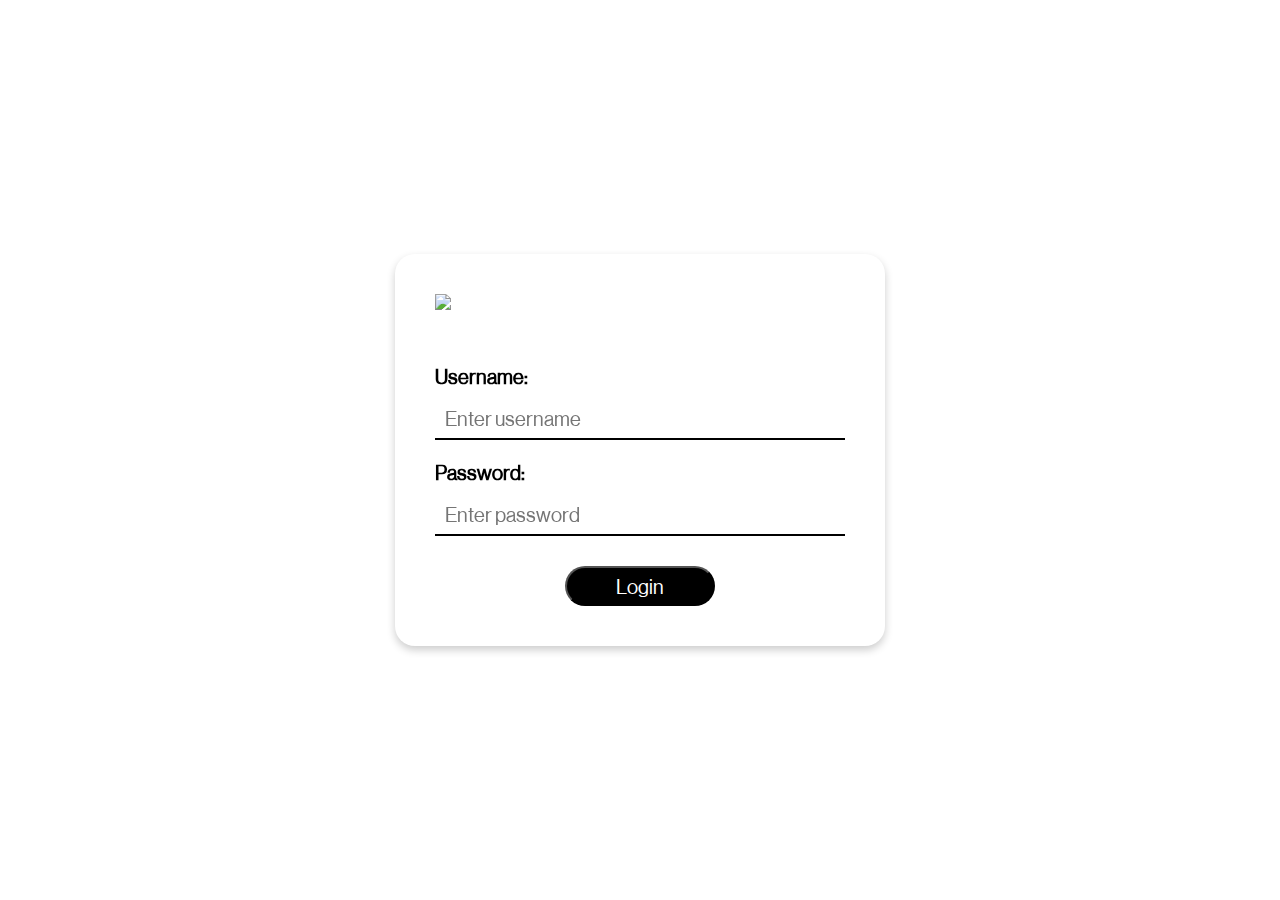
==== commit 6bdad3e1: "title chnage" ====
--- a/index.html
+++ b/index.html
@@ -3,8 +3,8 @@
 
 <head>
   <meta name="viewport" content="width=device-width, initial-scale=1.0">
-  <title>BlueJeans</title>
-  <link rel="icon" type="image/x-icon" href="./assets/favicon.ico">
+  <title>Application</title>
+  <link rel="icon" type="image/x-icon" href="./assets/user.png">
   <link rel="stylesheet" href="styles/index.css">
   <link rel="stylesheet" href="https://cdnjs.cloudflare.com/ajax/libs/font-awesome/4.7.0/css/font-awesome.min.css">
   <script src="./scripts/index.js"></script>
@@ -13,7 +13,7 @@
   <div class="login-page-container">
     <form class="login-form" onsubmit="validateUser(event)">
       <img
-        src="./assets/full_logo_black.png"
+        src="./assets/user.png"
         class="login-logo"
       />
       <h3 class="input-label">Username:</h3>
